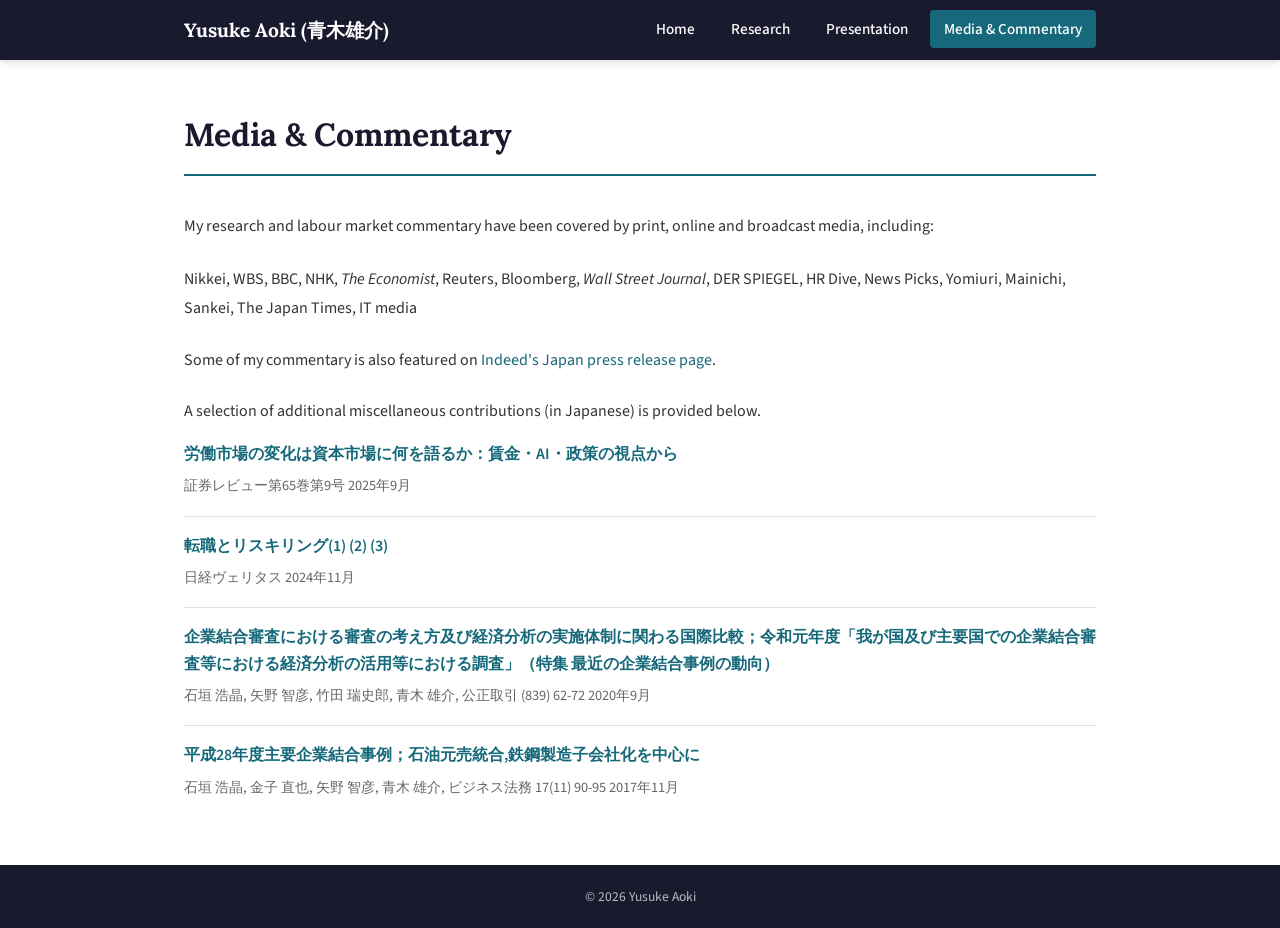
==== media.html @ 01d608a2 "Enable GA4 tracking on all pages Co-Authored-By: Claude Opus 4.6 <noreply@anthropic.com>" ====
<!DOCTYPE html>
<html lang="en">
<head>
  <meta charset="UTF-8">
  <meta name="viewport" content="width=device-width, initial-scale=1.0">
  <title>Media &amp; Commentary - Yusuke Aoki</title>
  <meta name="description" content="Media coverage and commentary by Yusuke Aoki on labor markets and economics.">

  <!-- OGP Tags -->
  <meta property="og:title" content="Media &amp; Commentary - Yusuke Aoki">
  <meta property="og:description" content="Media coverage and commentary by Yusuke Aoki on labor markets and economics.">
  <meta property="og:type" content="website">
  <meta property="og:site_name" content="Yusuke Aoki - Economist">
  <meta property="og:url" content="https://yusuke-aoki-econ.github.io/media.html">
  <meta property="og:image" content="https://yusuke-aoki-econ.github.io/images/ogp.png">

  <!-- Twitter Card -->
  <meta name="twitter:card" content="summary_large_image">
  <meta name="twitter:title" content="Media &amp; Commentary - Yusuke Aoki">
  <meta name="twitter:description" content="Media coverage and commentary by Yusuke Aoki on labor markets and economics.">
  <meta name="twitter:image" content="https://yusuke-aoki-econ.github.io/images/ogp.png">

  <!-- Google Analytics (GA4) -->
  <script async src="https://www.googletagmanager.com/gtag/js?id=G-177SZD2CK6"></script>
  <script>
    window.dataLayer = window.dataLayer || [];
    function gtag(){dataLayer.push(arguments);}
    gtag('js', new Date());
    gtag('config', 'G-177SZD2CK6');
  </script>

  <!-- Google Fonts -->
  <link rel="preconnect" href="https://fonts.googleapis.com">
  <link rel="preconnect" href="https://fonts.gstatic.com" crossorigin>
  <link href="https://fonts.googleapis.com/css2?family=Lora:ital,wght@0,400;0,700;1,400&family=Source+Sans+3:wght@400;500;600;700&display=swap" rel="stylesheet">

  <link rel="stylesheet" href="css/style.css">
</head>
<body>

  <!-- Header -->
  <header class="site-header">
    <nav class="nav-container">
      <div class="site-title">
        <a href="index.html">Yusuke Aoki (<span lang="ja">&#38738;&#26408;&#38596;&#20171;</span>)</a>
      </div>
      <button class="nav-toggle" aria-label="Toggle navigation" aria-expanded="false">
        <span></span><span></span><span></span>
      </button>
      <ul class="nav-links">
        <li><a href="index.html">Home</a></li>
        <li><a href="research.html">Research</a></li>
        <li><a href="presentation.html">Presentation</a></li>
        <li><a href="media.html">Media &amp; Commentary</a></li>
      </ul>
    </nav>
  </header>

  <!-- Main Content -->
  <main class="main-content">
    <div class="page-header">
      <h1>Media &amp; Commentary</h1>
    </div>

    <p class="media-outlets">
      My research and labour market commentary have been covered by print, online and broadcast media, including:
    </p>

    <p class="media-outlets">
      Nikkei, WBS, BBC, NHK, <span class="italic">The Economist</span>, Reuters, Bloomberg,
      <span class="italic">Wall Street Journal</span>, DER SPIEGEL, HR Dive, News Picks,
      Yomiuri, Mainichi, Sankei, The Japan Times, IT media
    </p>

    <p>
      <!-- TODO: Replace with actual Indeed Japan press release page URL -->
      Some of my commentary is also featured on <a href="https://jp.indeed.com/press/releases">Indeed's Japan press release page</a>.
    </p>

    <p style="margin-top: 24px;">
      A selection of additional miscellaneous contributions (in Japanese) is provided below.
    </p>

    <ul class="contributions-list">
      <li>
        <!-- TODO: Replace with actual URL -->
        <span class="contrib-title" lang="ja"><a href="https://www.jsri.or.jp/publication/periodical/review/6509_02/">&#21172;&#20685;&#24066;&#22580;&#12398;&#22793;&#21270;&#12399;&#36039;&#26412;&#24066;&#22580;&#12395;&#20309;&#12434;&#35486;&#12427;&#12363;&#65306;&#36035;&#37329;&#12539;AI&#12539;&#25919;&#31574;&#12398;&#35222;&#28857;&#12363;&#12425;</a></span>
        <span class="contrib-meta" lang="ja">&#35388;&#21048;&#12524;&#12499;&#12517;&#12540;&#31532;65&#24059;&#31532;9&#21495; 2025&#24180;9&#26376;</span>
      </li>
      <li>
        <!-- TODO: Replace with actual URLs for each part -->
        <span class="contrib-title" lang="ja"><a href="https://www.nikkei.com/prime/veritas/article/DGKKZO84492310R31C24A0K14900">&#36578;&#32887;&#12392;&#12522;&#12473;&#12461;&#12522;&#12531;&#12464;(1)</a> <a href="https://www.nikkei.com/prime/veritas/article/DGKKZO84631490X01C24A1K14900">(2)</a> <a href="https://www.nikkei.com/prime/veritas/article/DGKKZO84792220U4A111C2K14900">(3)</a></span>
        <span class="contrib-meta" lang="ja">&#26085;&#32076;&#12532;&#12455;&#12522;&#12479;&#12473; 2024&#24180;11&#26376;</span>
      </li>
      <li>
        <!-- TODO: Replace with actual URL -->
        <span class="contrib-title" lang="ja"><a href="https://ndlsearch.ndl.go.jp/books/R000000004-I030670350">&#20225;&#26989;&#32080;&#21512;&#23529;&#26619;&#12395;&#12362;&#12369;&#12427;&#23529;&#26619;&#12398;&#32771;&#12360;&#26041;&#21450;&#12403;&#32076;&#28168;&#20998;&#26512;&#12398;&#23455;&#26045;&#20307;&#21046;&#12395;&#38306;&#12431;&#12427;&#22269;&#38555;&#27604;&#36611;&#65307;&#20196;&#21644;&#20803;&#24180;&#24230;&#12300;&#25105;&#12364;&#22269;&#21450;&#12403;&#20027;&#35201;&#22269;&#12391;&#12398;&#20225;&#26989;&#32080;&#21512;&#23529;&#26619;&#31561;&#12395;&#12362;&#12369;&#12427;&#32076;&#28168;&#20998;&#26512;&#12398;&#27963;&#29992;&#31561;&#12395;&#12362;&#12369;&#12427;&#35519;&#26619;&#12301;&#65288;&#29305;&#38598; &#26368;&#36817;&#12398;&#20225;&#26989;&#32080;&#21512;&#20107;&#20363;&#12398;&#21205;&#21521;&#65289;</a></span>
        <span class="contrib-meta" lang="ja">&#30707;&#22435; &#28009;&#26230;, &#30690;&#37326; &#26234;&#24422;, &#31481;&#30000; &#29790;&#21490;&#37070;, &#38738;&#26408; &#38596;&#20171;, &#20844;&#27491;&#21462;&#24341; (839) 62-72 2020&#24180;9&#26376;</span>
      </li>
      <li>
        <!-- TODO: Replace with actual URL -->
        <span class="contrib-title" lang="ja"><a href="https://ndlsearch.ndl.go.jp/books/R000000004-I028513420">&#24179;&#25104;28&#24180;&#24230;&#20027;&#35201;&#20225;&#26989;&#32080;&#21512;&#20107;&#20363;&#65307;&#30707;&#27833;&#20803;&#22770;&#32113;&#21512;,&#37444;&#37628;&#35069;&#36896;&#23376;&#20250;&#31038;&#21270;&#12434;&#20013;&#24515;&#12395;</a></span>
        <span class="contrib-meta" lang="ja">&#30707;&#22435; &#28009;&#26230;, &#37329;&#23376; &#30452;&#20063;, &#30690;&#37326; &#26234;&#24422;, &#38738;&#26408; &#38596;&#20171;, &#12499;&#12472;&#12493;&#12473;&#27861;&#21209; 17(11) 90-95 2017&#24180;11&#26376;</span>
      </li>
    </ul>
  </main>

  <!-- Footer -->
  <footer class="site-footer">
    &copy; 2026 Yusuke Aoki
  </footer>


  <script src="js/main.js"></script>
</body>
</html>
---- css/style.css ----
/* ============================================================
   Yusuke Aoki - Academic Personal Website
   ============================================================ */

/* --- Reset & Base --- */
*, *::before, *::after {
  box-sizing: border-box;
  margin: 0;
  padding: 0;
}

:root {
  --color-bg: #ffffff;
  --color-text: #333333;
  --color-text-light: #666666;
  --color-heading: #1a1a2e;
  --color-accent: #16697a;
  --color-accent-hover: #0d4f5e;
  --color-header-bg: #1a1a2e;
  --color-header-text: #ffffff;
  --color-border: #e0e0e0;
  --color-section-bg: #f8f9fa;
  --color-card-bg: #ffffff;
  --font-sans: 'Source Sans 3', 'Source Sans Pro', sans-serif;
  --font-serif: 'Lora', Georgia, serif;
  --max-width: 960px;
  --header-height: 60px;
}

html {
  scroll-behavior: smooth;
}

body {
  font-family: var(--font-sans);
  font-size: 16px;
  line-height: 1.7;
  color: var(--color-text);
  background-color: var(--color-bg);
  min-height: 100vh;
  display: flex;
  flex-direction: column;
}

a {
  color: var(--color-accent);
  text-decoration: none;
  transition: color 0.2s ease;
}

a:hover {
  color: var(--color-accent-hover);
  text-decoration: underline;
}

img {
  max-width: 100%;
  height: auto;
}

/* --- Header / Navigation --- */
.site-header {
  background-color: var(--color-header-bg);
  color: var(--color-header-text);
  position: sticky;
  top: 0;
  z-index: 1000;
  box-shadow: 0 2px 8px rgba(0, 0, 0, 0.15);
}

.nav-container {
  max-width: var(--max-width);
  margin: 0 auto;
  padding: 0 24px;
  display: flex;
  align-items: center;
  justify-content: space-between;
  height: var(--header-height);
}

.site-title {
  font-family: var(--font-serif);
  font-size: 1.2rem;
  font-weight: 700;
  color: var(--color-header-text);
  white-space: nowrap;
}

.site-title a {
  color: var(--color-header-text);
  text-decoration: none;
}

.site-title a:hover {
  color: #ccc;
  text-decoration: none;
}

.nav-links {
  display: flex;
  list-style: none;
  gap: 8px;
}

.nav-links a {
  color: var(--color-header-text);
  padding: 8px 14px;
  border-radius: 4px;
  font-size: 0.95rem;
  font-weight: 500;
  transition: background-color 0.2s ease, color 0.2s ease;
  text-decoration: none;
}

.nav-links a:hover {
  background-color: rgba(255, 255, 255, 0.1);
  text-decoration: none;
}

.nav-links a.active {
  background-color: var(--color-accent);
  color: #fff;
}

/* Hamburger menu */
.nav-toggle {
  display: none;
  background: none;
  border: none;
  cursor: pointer;
  padding: 8px;
}

.nav-toggle span {
  display: block;
  width: 24px;
  height: 2px;
  background-color: var(--color-header-text);
  margin: 5px 0;
  transition: transform 0.3s ease, opacity 0.3s ease;
}

/* --- Main Content --- */
.main-content {
  flex: 1;
  max-width: var(--max-width);
  margin: 0 auto;
  padding: 48px 24px;
  width: 100%;
}

/* --- Home Page: Profile Section --- */
.profile-section {
  display: flex;
  gap: 48px;
  align-items: flex-start;
}

.profile-photo-wrapper {
  flex-shrink: 0;
}

.profile-photo {
  width: 200px;
  height: 200px;
  border-radius: 12px;
  object-fit: cover;
  border: 3px solid var(--color-border);
  background-color: var(--color-section-bg);
}

.profile-info {
  flex: 1;
}

.profile-info h1 {
  font-family: var(--font-serif);
  font-size: 2rem;
  color: var(--color-heading);
  margin-bottom: 12px;
}

.social-icons {
  display: flex;
  gap: 12px;
  margin-bottom: 20px;
}

.social-icons a {
  display: inline-flex;
  align-items: center;
  justify-content: center;
  width: 36px;
  height: 36px;
  border-radius: 50%;
  background-color: var(--color-heading);
  color: #fff;
  transition: background-color 0.2s ease;
  text-decoration: none;
}

.social-icons a:hover {
  background-color: var(--color-accent);
  text-decoration: none;
}

.social-icons svg {
  width: 18px;
  height: 18px;
  fill: currentColor;
}

.profile-info p {
  margin-bottom: 14px;
  color: var(--color-text);
}

.contact-info {
  margin-top: 16px;
  font-size: 0.95rem;
  color: var(--color-text-light);
}

.contact-info p {
  color: var(--color-text-light);
}

/* --- Page Headers --- */
.page-header {
  margin-bottom: 36px;
}

.page-header h1 {
  font-family: var(--font-serif);
  font-size: 2rem;
  color: var(--color-heading);
  padding-bottom: 12px;
  border-bottom: 2px solid var(--color-accent);
}

/* --- Section Headings --- */
.section-heading {
  font-family: var(--font-serif);
  font-size: 1.5rem;
  color: var(--color-heading);
  margin-top: 40px;
  margin-bottom: 20px;
  padding-bottom: 8px;
  border-bottom: 1px solid var(--color-border);
}

.subsection-heading {
  font-family: var(--font-sans);
  font-size: 1.15rem;
  font-weight: 600;
  color: var(--color-heading);
  margin-top: 28px;
  margin-bottom: 16px;
}

/* --- Research Items --- */
.research-item {
  margin-bottom: 24px;
  padding-left: 16px;
  border-left: 3px solid var(--color-accent);
}

.research-item .paper-title {
  font-weight: 600;
  color: var(--color-heading);
  margin-bottom: 4px;
}

.research-item .paper-title a {
  color: var(--color-accent);
  font-weight: 600;
}

.research-item .authors {
  font-size: 0.95rem;
  color: var(--color-text-light);
  margin-bottom: 2px;
}

.research-item .venue {
  font-size: 0.9rem;
  color: var(--color-text-light);
  font-style: italic;
}

/* --- Presentation Items --- */
.presentation-item {
  margin-bottom: 28px;
}

.presentation-item .paper-title {
  font-weight: 600;
  color: var(--color-heading);
  margin-bottom: 8px;
}

.presentation-item .paper-title a {
  color: var(--color-accent);
  font-weight: 600;
}

.presentation-list {
  list-style: none;
  padding-left: 0;
}

.presentation-list li {
  position: relative;
  padding-left: 20px;
  margin-bottom: 6px;
  font-size: 0.95rem;
  color: var(--color-text);
}

.presentation-list li::before {
  content: "\2022";
  position: absolute;
  left: 4px;
  color: var(--color-accent);
  font-weight: bold;
}

.presentation-category {
  font-size: 0.85rem;
  font-weight: 600;
  color: var(--color-text-light);
  text-transform: uppercase;
  letter-spacing: 0.5px;
  margin-top: 8px;
  margin-bottom: 4px;
}

/* --- Media Page --- */
.media-outlets {
  font-size: 1rem;
  line-height: 1.8;
  color: var(--color-text);
  margin-bottom: 24px;
}

.media-outlets .italic {
  font-style: italic;
}

.contributions-list {
  list-style: none;
  padding: 0;
}

.contributions-list li {
  padding: 16px 0;
  border-bottom: 1px solid var(--color-border);
}

.contributions-list li:last-child {
  border-bottom: none;
}

.contributions-list .contrib-title {
  font-weight: 600;
  color: var(--color-heading);
  display: block;
  margin-bottom: 4px;
}

.contributions-list .contrib-title a {
  color: var(--color-accent);
}

.contributions-list .contrib-meta {
  font-size: 0.9rem;
  color: var(--color-text-light);
}

/* --- Footer --- */
.site-footer {
  background-color: var(--color-header-bg);
  color: rgba(255, 255, 255, 0.7);
  text-align: center;
  padding: 20px 24px;
  font-size: 0.85rem;
  margin-top: auto;
}

/* --- CV Floating Button --- */
.cv-button {
  position: fixed;
  bottom: 32px;
  right: 32px;
  width: 56px;
  height: 56px;
  border-radius: 50%;
  background-color: var(--color-accent);
  color: #fff;
  display: flex;
  align-items: center;
  justify-content: center;
  box-shadow: 0 4px 12px rgba(0, 0, 0, 0.25);
  transition: background-color 0.2s ease, transform 0.2s ease;
  text-decoration: none;
  z-index: 999;
}

.cv-button:hover {
  background-color: var(--color-accent-hover);
  transform: translateY(-2px);
  text-decoration: none;
  color: #fff;
}

.cv-button svg {
  width: 24px;
  height: 24px;
  fill: currentColor;
}

.cv-button .cv-tooltip {
  position: absolute;
  right: 68px;
  background-color: var(--color-heading);
  color: #fff;
  padding: 6px 12px;
  border-radius: 4px;
  font-size: 0.8rem;
  white-space: nowrap;
  opacity: 0;
  pointer-events: none;
  transition: opacity 0.2s ease;
}

.cv-button:hover .cv-tooltip {
  opacity: 1;
}

/* --- Responsive --- */
@media (max-width: 768px) {
  .nav-toggle {
    display: block;
  }

  .nav-links {
    display: none;
    position: absolute;
    top: var(--header-height);
    left: 0;
    right: 0;
    background-color: var(--color-header-bg);
    flex-direction: column;
    padding: 16px 24px;
    gap: 4px;
    box-shadow: 0 4px 8px rgba(0, 0, 0, 0.15);
  }

  .nav-links.open {
    display: flex;
  }

  .nav-links a {
    padding: 10px 14px;
  }

  .profile-section {
    flex-direction: column;
    align-items: center;
    text-align: center;
    gap: 24px;
  }

  .social-icons {
    justify-content: center;
  }

  .profile-photo {
    width: 160px;
    height: 160px;
  }

  .main-content {
    padding: 32px 16px;
  }

  .site-title {
    font-size: 1rem;
  }

  .cv-button {
    bottom: 20px;
    right: 20px;
    width: 48px;
    height: 48px;
  }
}

@media (max-width: 480px) {
  .profile-photo {
    width: 130px;
    height: 130px;
  }

  .page-header h1 {
    font-size: 1.5rem;
  }

  .section-heading {
    font-size: 1.25rem;
  }
}
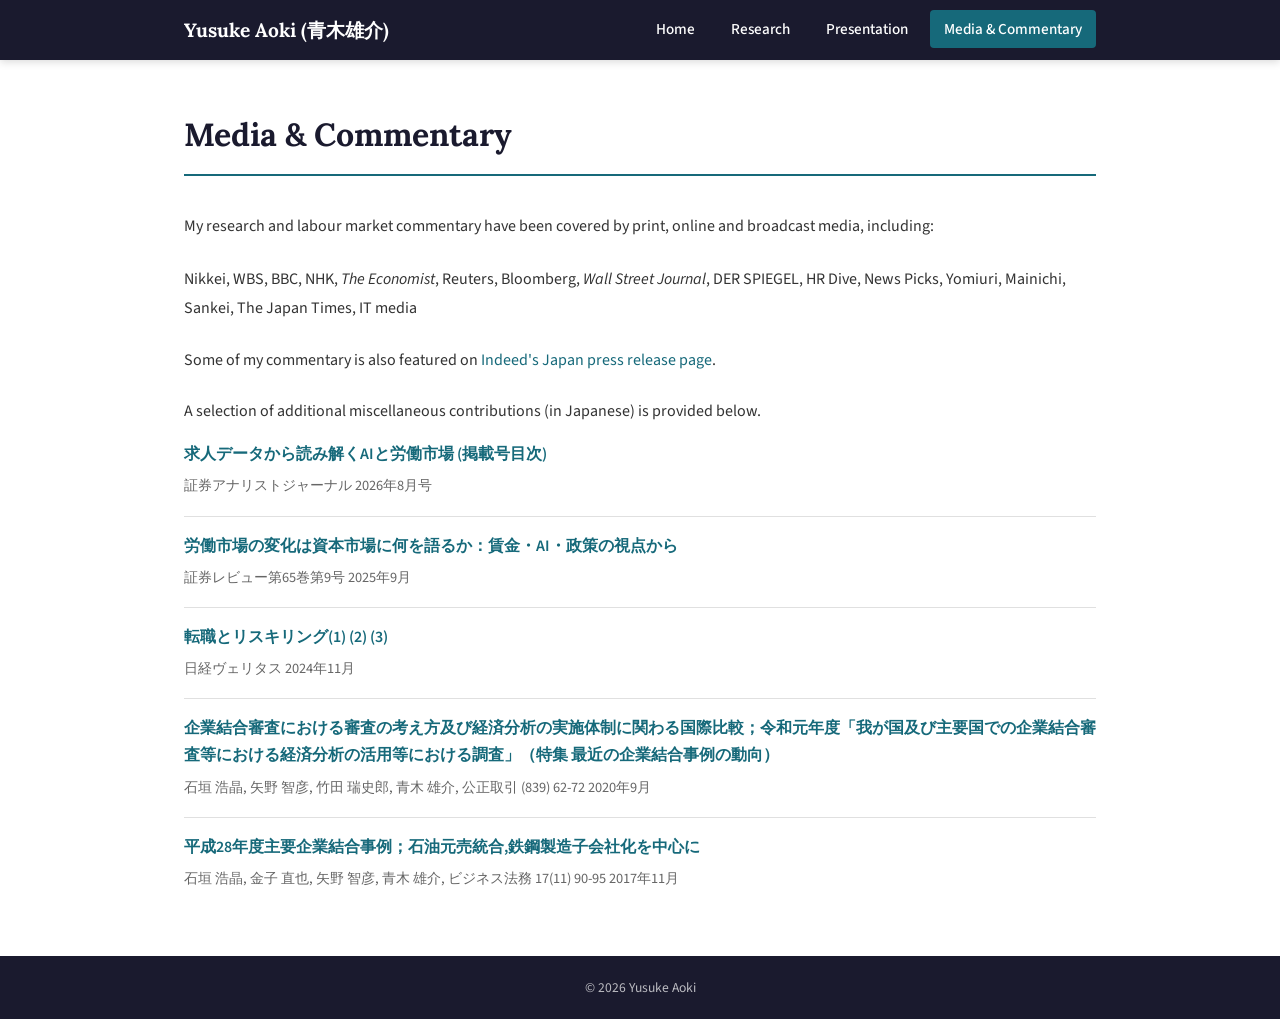
==== commit 2cd5c9b2: "Update paper title and add SAA journal contribution - Rename working paper to "What Workers Ask For:" ====
--- a/media.html
+++ b/media.html
@@ -5,6 +5,7 @@
   <meta name="viewport" content="width=device-width, initial-scale=1.0">
   <title>Media &amp; Commentary - Yusuke Aoki</title>
   <meta name="description" content="Media coverage and commentary by Yusuke Aoki on labor markets and economics.">
+  <link rel="canonical" href="https://yusuke-aoki-econ.github.io/media.html">
 
   <!-- OGP Tags -->
   <meta property="og:title" content="Media &amp; Commentary - Yusuke Aoki">
@@ -83,6 +84,10 @@
 
     <ul class="contributions-list">
       <li>
+        <span class="contrib-title" lang="ja"><a href="https://www.saa.or.jp/dc/sale/apps/journal/JournalShowDetail.do?goDownload=&amp;itmNo=42029">求人データから読み解くAIと労働市場</a> <a href="https://www.saa.or.jp/learning/journal/each_title/2026/08.html">(掲載号目次)</a></span>
+        <span class="contrib-meta" lang="ja">証券アナリストジャーナル 2026年8月号</span>
+      </li>
+      <li>
         <!-- TODO: Replace with actual URL -->
         <span class="contrib-title" lang="ja"><a href="https://www.jsri.or.jp/publication/periodical/review/6509_02/">&#21172;&#20685;&#24066;&#22580;&#12398;&#22793;&#21270;&#12399;&#36039;&#26412;&#24066;&#22580;&#12395;&#20309;&#12434;&#35486;&#12427;&#12363;&#65306;&#36035;&#37329;&#12539;AI&#12539;&#25919;&#31574;&#12398;&#35222;&#28857;&#12363;&#12425;</a></span>
         <span class="contrib-meta" lang="ja">&#35388;&#21048;&#12524;&#12499;&#12517;&#12540;&#31532;65&#24059;&#31532;9&#21495; 2025&#24180;9&#26376;</span>
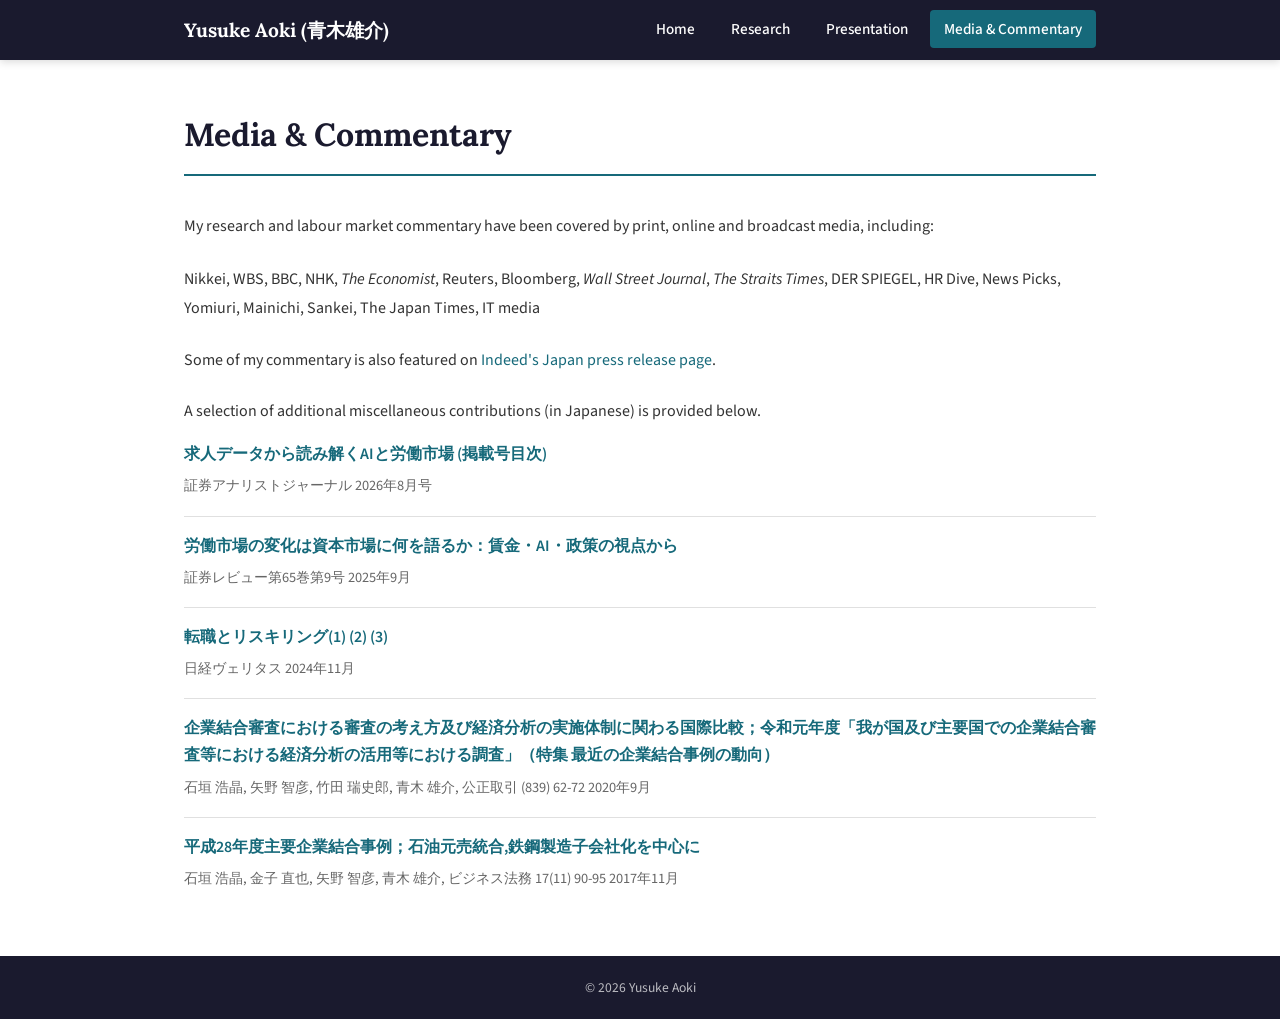
==== commit 2f710853: "Add The Straits Times to media coverage list Co-Authored-By: Claude Fable 5 <noreply@anthropic.com>" ====
--- a/media.html
+++ b/media.html
@@ -69,7 +69,7 @@
 
     <p class="media-outlets">
       Nikkei, WBS, BBC, NHK, <span class="italic">The Economist</span>, Reuters, Bloomberg,
-      <span class="italic">Wall Street Journal</span>, DER SPIEGEL, HR Dive, News Picks,
+      <span class="italic">Wall Street Journal</span>, <span class="italic">The Straits Times</span>, DER SPIEGEL, HR Dive, News Picks,
       Yomiuri, Mainichi, Sankei, The Japan Times, IT media
     </p>
 
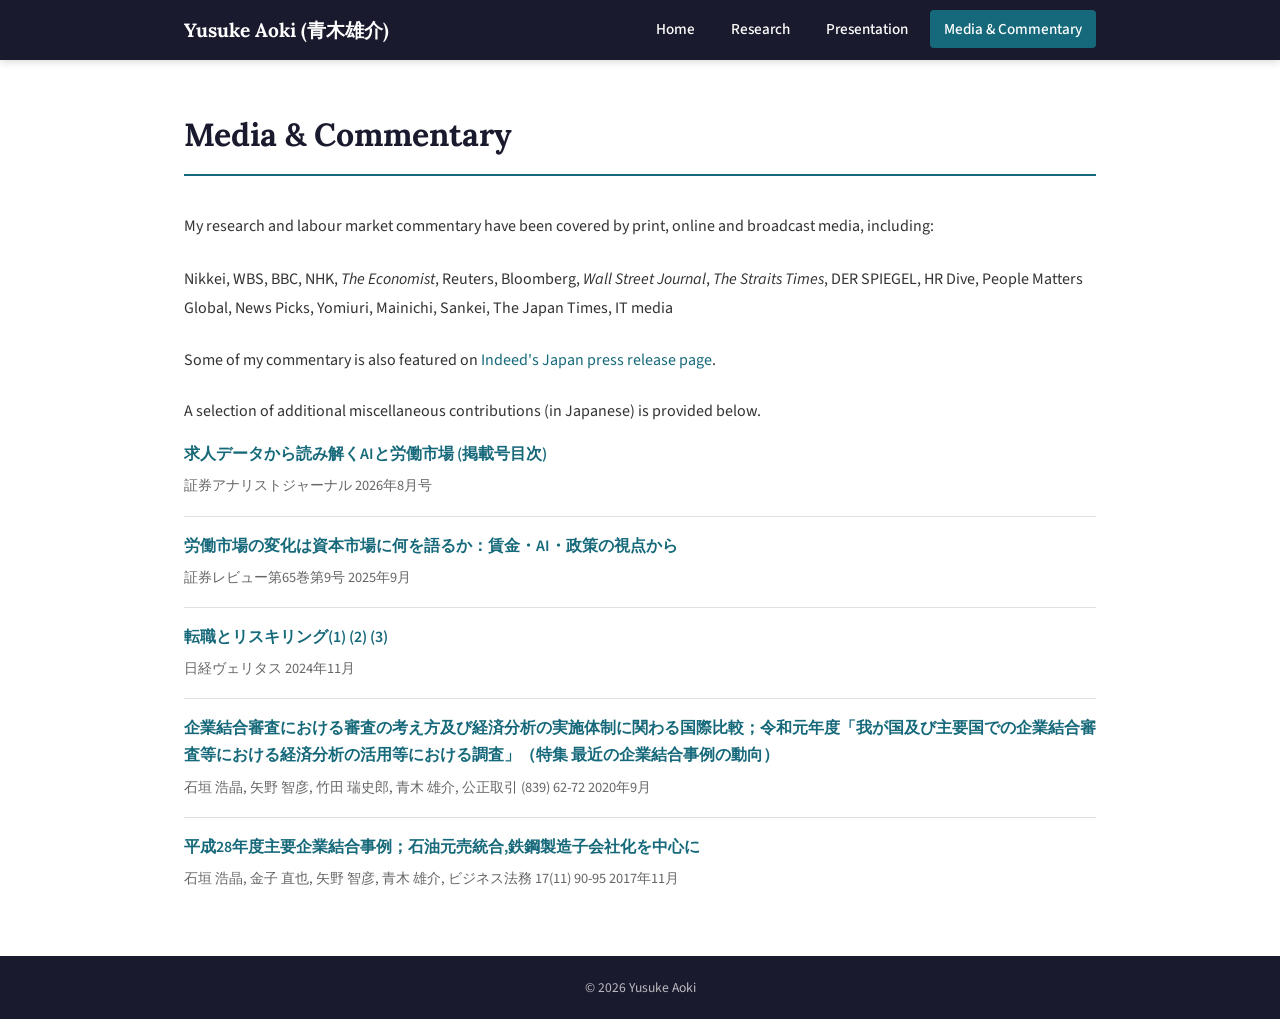
==== commit 88528fe3: "Add People Matters Global to media coverage list Co-Authored-By: Claude Fable 5 <noreply@anthropic.c" ====
--- a/media.html
+++ b/media.html
@@ -69,7 +69,7 @@
 
     <p class="media-outlets">
       Nikkei, WBS, BBC, NHK, <span class="italic">The Economist</span>, Reuters, Bloomberg,
-      <span class="italic">Wall Street Journal</span>, <span class="italic">The Straits Times</span>, DER SPIEGEL, HR Dive, News Picks,
+      <span class="italic">Wall Street Journal</span>, <span class="italic">The Straits Times</span>, DER SPIEGEL, HR Dive, People Matters Global, News Picks,
       Yomiuri, Mainichi, Sankei, The Japan Times, IT media
     </p>
 
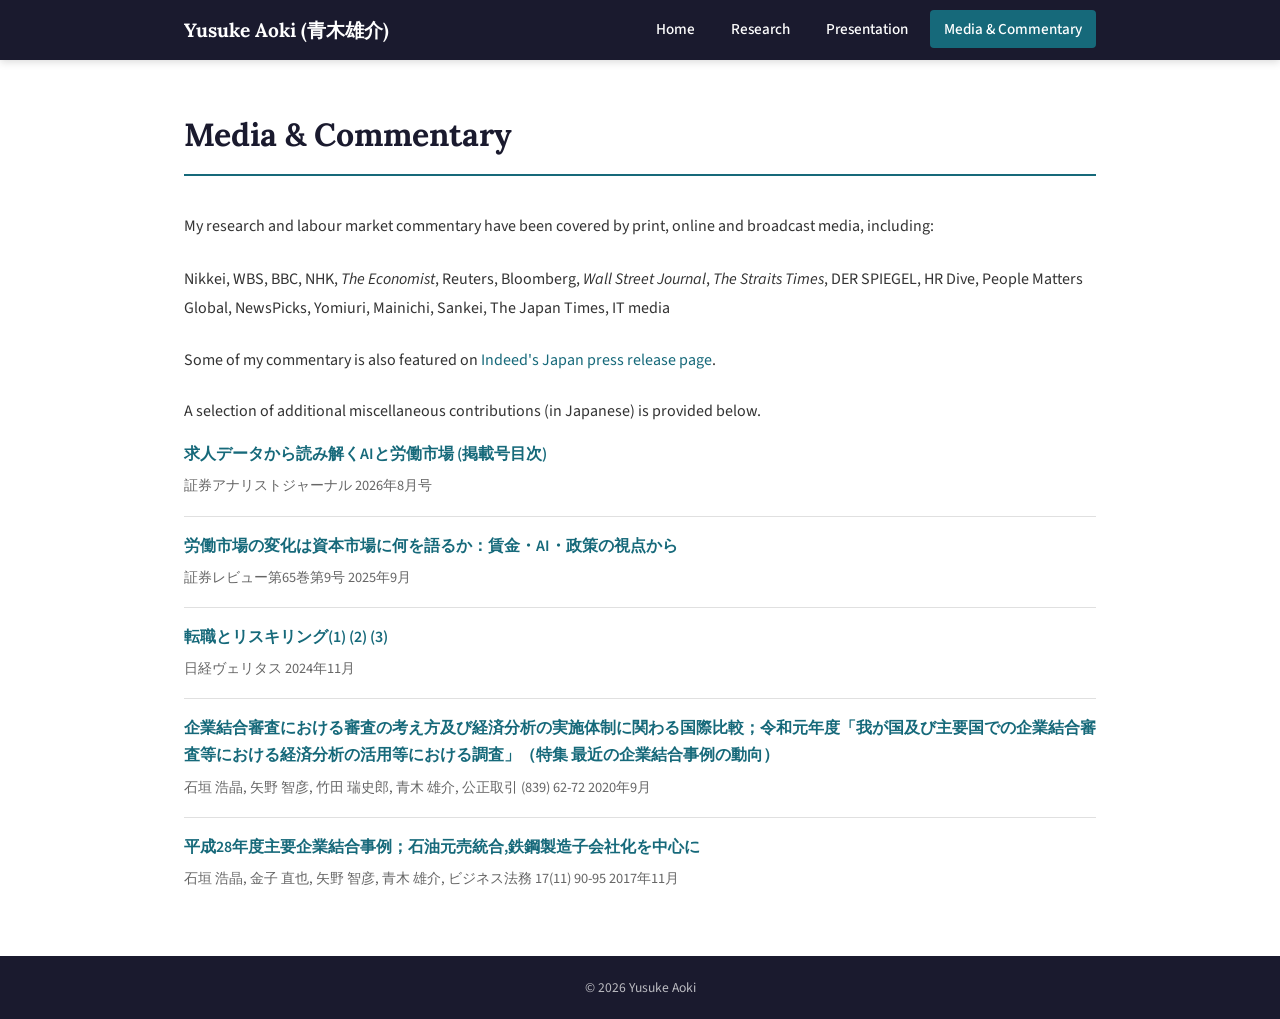
==== commit 2182dddb: "Fix NewsPicks spelling (remove space) Co-Authored-By: Claude Fable 5 <noreply@anthropic.com>" ====
--- a/media.html
+++ b/media.html
@@ -69,7 +69,7 @@
 
     <p class="media-outlets">
       Nikkei, WBS, BBC, NHK, <span class="italic">The Economist</span>, Reuters, Bloomberg,
-      <span class="italic">Wall Street Journal</span>, <span class="italic">The Straits Times</span>, DER SPIEGEL, HR Dive, People Matters Global, News Picks,
+      <span class="italic">Wall Street Journal</span>, <span class="italic">The Straits Times</span>, DER SPIEGEL, HR Dive, People Matters Global, NewsPicks,
       Yomiuri, Mainichi, Sankei, The Japan Times, IT media
     </p>
 
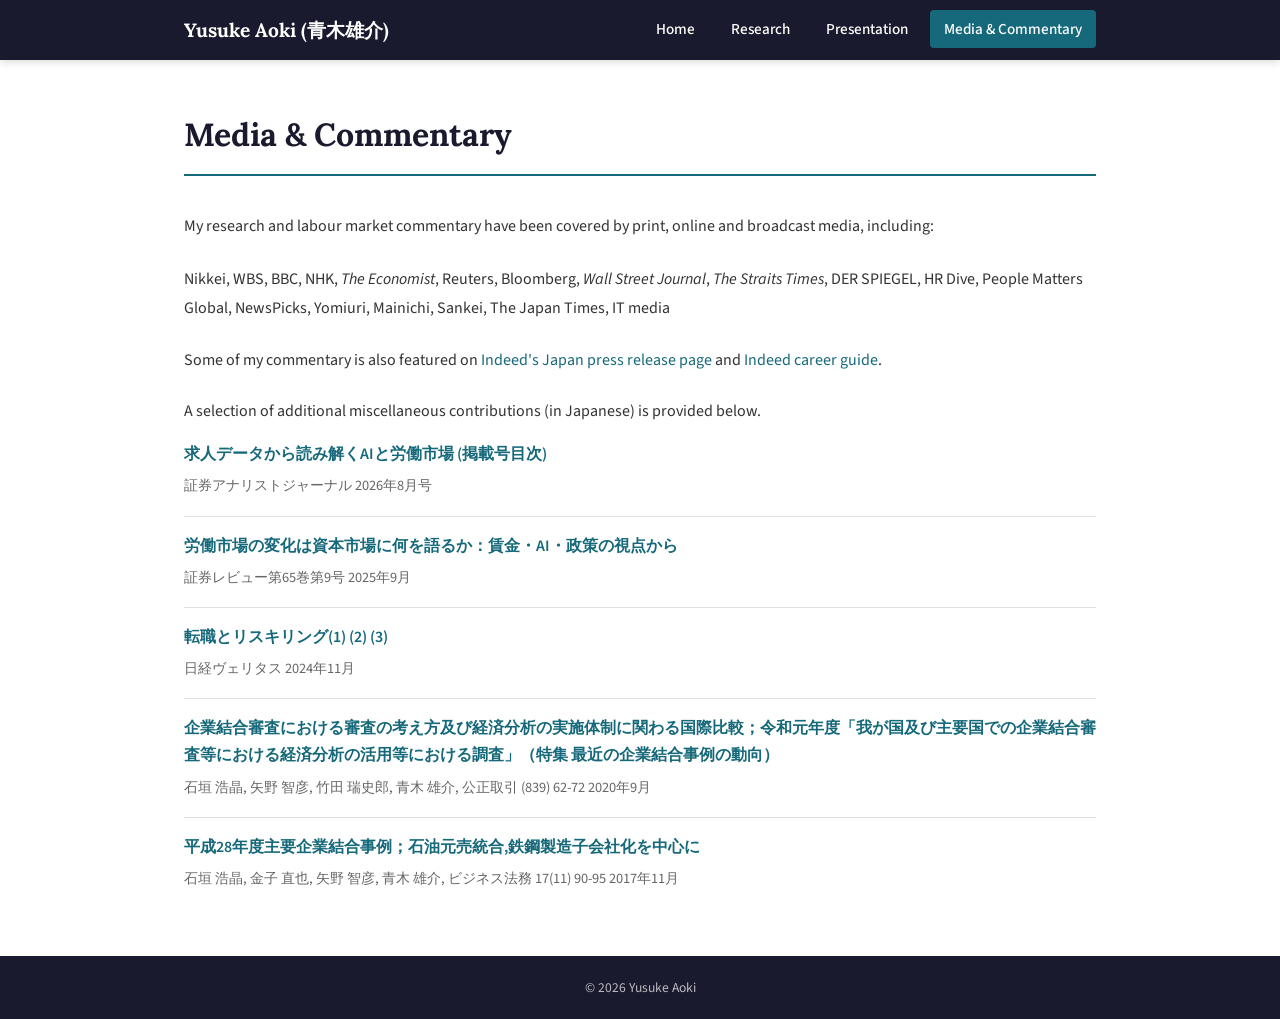
==== commit 8b70461f: "Add Indeed career guide link to media page Co-Authored-By: Claude Fable 5 <noreply@anthropic.com>" ====
--- a/media.html
+++ b/media.html
@@ -75,7 +75,7 @@
 
     <p>
       <!-- TODO: Replace with actual Indeed Japan press release page URL -->
-      Some of my commentary is also featured on <a href="https://jp.indeed.com/press/releases">Indeed's Japan press release page</a>.
+      Some of my commentary is also featured on <a href="https://jp.indeed.com/press/releases">Indeed's Japan press release page</a> and <a href="https://jp.indeed.com/career-advice/news">Indeed career guide</a>.
     </p>
 
     <p style="margin-top: 24px;">
